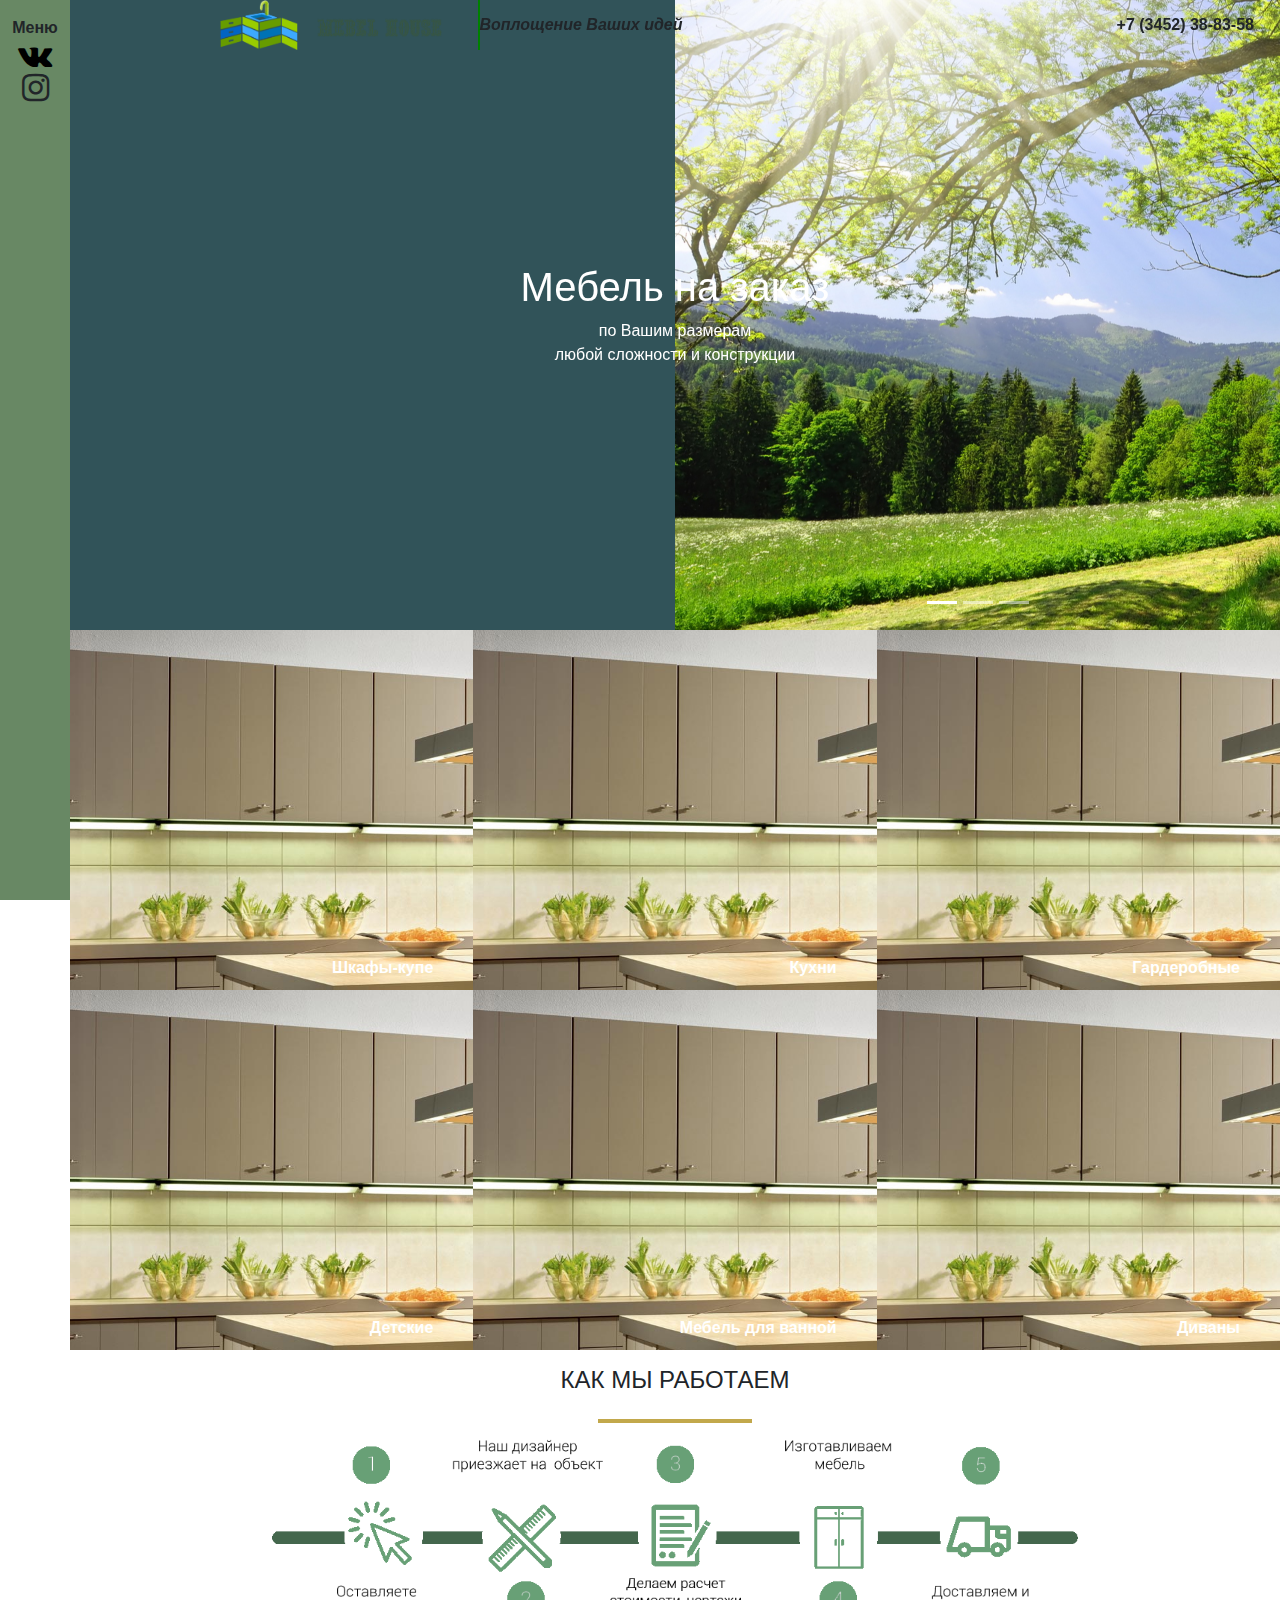
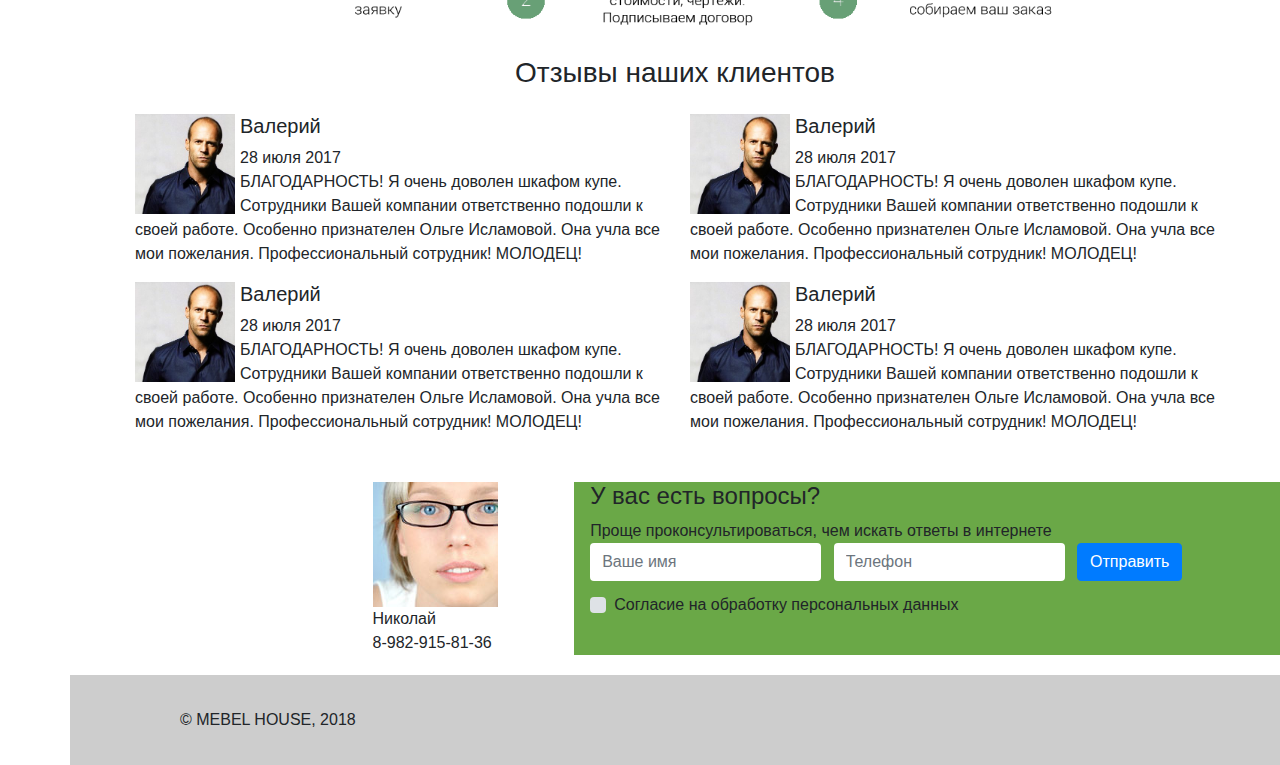
==== index.html @ 47704b02 "Правки" ====
<!DOCTYPE html>
<html lang="ru">
<head>
    <meta charset="UTF-8">
    <meta name="viewport" content="width=device-width, initial-scale=1.0">
    <meta http-equiv="X-UA-Compatible" content="ie=edge">
    <link rel="stylesheet" href="font-awesome/css/font-awesome.min.css">
    <link rel="stylesheet" href="css/bootstrap.min.css">
    <link rel="stylesheet" href="css/main.css">
    <title>Mebel House - Главная страница</title>
</head>
<body>
    <input id="check-menu" type="checkbox">
    <label for="check-menu" class="check-menu_1">Меню</label>
    <!--Шапка сайта-->
    <header class="container-fluid header-on-site pl-4 pr-5">
        <div class="row">
            <div class="col header-on-site_left-box  d-none d-sm-block">
                <div class="row">
                    <div class="col img_box">
                        <img src="images/logo/logo-gorizontal.png" alt="mebel house">
                    </div>
                    <div class="col text-abaut-logo_box d-none d-lg-block">
                        <p class="text-about-logo font-italic">Воплощение Ваших идей</p>
                    </div>
                </div>
            </div>
            <div class="col header-on-site_right-box pr-sm-5 d-none d-sm-block">
                <div class="float-right">
                    <p>+7 (3452) 38-83-58</p>
                </div>
            </div>
        </div>
    </header>
    <!--Конец шапки сайта-->
    <!--Меню-->
    <div class="menu_block">
        <div class="row menu_box">
            <div class="menu_boxing menu-left_box">
                <img class="mt-2" src="images/logo/logo-gorizontal.png" alt="">
                <ul class="mt-3">
                    <li class=""><a href="index.html">Главная</a></li>
                    <li class=""><a href="skafi-kupe.html">Шкафы-купе</a></li>
                    <li class=""><a href="kuhni.html">Кухни</a></li>
                    <li class=""><a href="garderobnie.html">Гардеробные</a></li>
                    <li class=""><a href="detskie.html">Детские</a></li>
                    <li class=""><a href="mebel-dlya-vannoy.html">Мебель для ванной</a></li>
                    <li class=""><a href="detskie.html">Диваны</a></li>
                    <li class=""><a href="contacts.html">Контакты</a></li>
                    <li class=""><a href="company.html">О компании</a></li>
                </ul>
                <div class="row form_inMenu">
                    <div class="col-12 pl-3 pr-3 form_box__inMenu">
                        <h4>У вас есть вопросы?</h4>
                        <p>Проще проконсультироваться, чем искать ответы в интернете</p>
                        <form class="form-inline">
                            <div class="row">
                                <div class="col-12">
                                    <input type="text" class="form-control mb-2 mr-sm-2" id="inlineFormInputName2" placeholder="Ваше имя">
                                    <input type="text" class="form-control mb-2 mr-sm-2" id="inlineFormInputName3" placeholder="Телефон">
                                    <button type="submit" class="btn btn-primary mb-2">Отправить</button><br>
                                </div>
                                <div class="col-10 custom-control custom-checkbox my-1 mr-sm-2">
                                    <input type="checkbox" class="custom-control-input" id="customControlInline">
                                    <label class="custom-control-label" for="customControlInline">Согласие на обработку персональных данных</label>
                                </div>
                            </div>
                        </form>
                    </div>
                </div>
            </div>
            <div class="menu-right_box">
                <label class="for-check-menu mt-3" for="check-menu">Меню</label>
                <a href="https://vk.com/club149415"><i class="fa fa-vk fa-2x" aria-hidden="true"></i></a>
                <i class="fa fa-instagram fa-2x" aria-hidden="true"></i>
            </div>
        </div>
    </div>
    <!--Конец меню-->
    <!--Шапка страницы-->
    <div class="container-fluid header-on-page">
        <div class="container-fluid align-items-center headline-page">
            <div class="row align-items-center">
                <div class="col">
                    <h1>Мебель на заказ</h1>
                    <p>по Вашим размерам<br>любой сложности и конструкции</p>
                </div>
            </div>
        </div>
        <div class="row fifty-fifty">
            <div class="col-6 f-f_left-box pl-0 pr-0 d-none d-lg-block">

            </div>
            <div class="col-md-12 col-lg-6 f-f_right-box pl-0 pr-0">
                <div id="carouselExampleSlidesOnly" class="carousel slide" data-ride="carousel">
                    <ol class="carousel-indicators">
                        <li data-target="#carouselExampleIndicators" data-slide-to="0" class="active"></li>
                        <li data-target="#carouselExampleIndicators" data-slide-to="1"></li>
                        <li data-target="#carouselExampleIndicators" data-slide-to="2"></li>
                    </ol>
                    <div class="carousel-inner">
                        <div class="carousel-item active">
                            <img class="d-block" src="images/slides/1.jpg" alt="First slide">
                        </div>
                        <div class="carousel-item">
                            <img class="d-block" src="images/slides/2.jpg" alt="Second slide">
                        </div>
                        <div class="carousel-item">
                            <img class="d-block" src="images/slides/3.jpg" alt="Third slide">
                        </div>
                    </div>
                </div>
            </div>
        </div>
    </div>
    <!--Конец шапки страницы-->
    <!--Кнопки быстрой навигации по разделам-->
    <div class="container-fluid speed-navigation">
        <div class="row">
            <div class="col-12 col-md-4 speed_but-nav">
                <div>
                    <a href="skafi-kupe.html"><img src="images/img1.jpg" alt=""></a>
                </div>
                <p>Шкафы-купе</p>
            </div>
            <div class="col-12 col-md-4 speed_but-nav">
                <div>
                    <a href="kuhni.html"><img src="images/img1.jpg" alt=""></a>
                </div>
                <p>Кухни</p>
            </div>
            <div class="col-12 col-md-4 speed_but-nav">
                <div>
                    <a href="garderobnie.html"><img src="images/img1.jpg" alt=""></a>
                </div>
                <p>Гардеробные</p>
            </div>
        </div>
        <div class="row">
            <div class="col-12 col-md-4 speed_but-nav">
                <div>
                    <a href="detskie.html"><img src="images/img1.jpg" alt=""></a>
                </div>
                <p>Детские</p>
            </div>
            <div class="col-12 col-md-4 speed_but-nav">
                <div>
                    <a href="mebel-dlya-vannoy.html"><img src="images/img1.jpg" alt=""></a>
                </div>
                <p>Мебель для ванной</p>
            </div>
            <div class="col-12 col-md-4 speed_but-nav">
                <div>
                    <a href="divani.html"><img src="images/img1.jpg" alt=""></a>
                </div>
                <p>Диваны</p>
            </div>
        </div>
    </div>
    <!--Конец кнопок быстрой навигации по разделам-->
    <!--Наша работа-->
    <div class="container-fluid our-work mt-3">
        <div class="row justify-content-center">
            <div class="col-12">
                <h4>КАК МЫ РАБОТАЕМ</h4>
                <hr>
            </div>
            <div class="col-12 col-xl-8">
                <img src="images/fr1.png" alt="">
            </div>
        </div>
    </div>
    <!--Конец нашей работы-->
    <!--Отзывы-->
    <div class="container reviews mt-4">
        <h3>Отзывы наших клиентов</h3>
        <div class="row reviews_box mt-2">
            <div class="col-md-12 col-lg-6 mt-3">
                <img src="images/Valeriy.jpg" alt="">
                <h5>Валерий</h5>
                <p>28 июля 2017<br>БЛАГОДАРНОСТЬ! Я очень доволен шкафом купе. Сотрудники Вашей компании ответственно подошли к своей работе. Особенно признателен Ольге Исламовой. Она учла все мои пожелания. Профессиональный сотрудник! МОЛОДЕЦ!</p>
            </div>
            <div class="col-md-12 col-lg-6 mt-3">
                <img src="images/Valeriy.jpg" alt="">
                <h5>Валерий</h5>
                <p>28 июля 2017<br>БЛАГОДАРНОСТЬ! Я очень доволен шкафом купе. Сотрудники Вашей компании ответственно подошли к своей работе. Особенно признателен Ольге Исламовой. Она учла все мои пожелания. Профессиональный сотрудник! МОЛОДЕЦ!</p>
            </div>
            <div class="col-md-12 col-lg-6 mt-3">
                <img src="images/Valeriy.jpg" alt="">
                <h5>Валерий</h5>
                <p>28 июля 2017<br>БЛАГОДАРНОСТЬ! Я очень доволен шкафом купе. Сотрудники Вашей компании ответственно подошли к своей работе. Особенно признателен Ольге Исламовой. Она учла все мои пожелания. Профессиональный сотрудник! МОЛОДЕЦ!</p>
            </div>
            <div class="col-md-12 col-lg-6 mt-3">
                <img src="images/Valeriy.jpg" alt="">
                <h5>Валерий</h5>
                <p>28 июля 2017<br>БЛАГОДАРНОСТЬ! Я очень доволен шкафом купе. Сотрудники Вашей компании ответственно подошли к своей работе. Особенно признателен Ольге Исламовой. Она учла все мои пожелания. Профессиональный сотрудник! МОЛОДЕЦ!</p>
            </div>
        </div>
    </div>
    <!--Конец отзывов-->
    <!--Форма обратной связи-->
    <div class="container-fluid feedback_box mt-5">
        <div class="row justify-content-end">
            <div class="col-12 col-md-2 manager_box">
                <img src="images/manager.jpg" alt="">
                <div>Николай<br>8-982-915-81-36</div>
            </div>
            <div class="col-12 col-md-7 pl-3 pr-3 form_box">
                <h4>У вас есть вопросы?</h4>
                <p>Проще проконсультироваться, чем искать ответы в интернете</p>
                <form class="form-inline">
                    <div class="row">
                        <div class="col-12">
                            <input type="text" class="form-control mb-2 mr-sm-2" id="inlineFormInputName2" placeholder="Ваше имя">
                            <input type="text" class="form-control mb-2 mr-sm-2" id="inlineFormInputName3" placeholder="Телефон">
                            <button type="submit" class="btn btn-primary mb-2">Отправить</button><br>
                        </div>
                        <div class="col-10 custom-control custom-checkbox my-1 mr-sm-2">
                            <input type="checkbox" class="custom-control-input" id="customControlInline">
                            <label class="custom-control-label" for="customControlInline">Согласие на обработку персональных данных</label>
                        </div>
                    </div>
                </form>
            </div>
        </div>
    </div>
    <!--Конец формы обратной связи-->
    <!--Подвал-->
    <footer class="container-fluid footer"><p>&copy MEBEL HOUSE, 2018</p></footer>
    <!--Конец подвала-->
    <script src="js/jquery-3.3.1.js"></script>
    <script src="js/bootstrap.min.js"></script>
</body>
</html>
---- css/main.css ----
@charset "UTF-8";
/*Общие стили */
.container-fluid, .row, .col, .col-12, .col-md-6, .col-md-4, .col-md-8, .col-md-5, .col-md-7, .col-2, .col-1 {
  padding: 0;
  margin: 0; }

body {
  padding-left: 70px; }

p {
  margin: 0; }

input {
  outline: none !important;
  -webkit-box-shadow: none !important;
          box-shadow: none !important;
  border: none !important; }

/*colors */
/*Высота шапки сайта */
/*Высота шапки страницы */
/*menu */
div.menu_block {
  position: fixed;
  z-index: 900;
  width: 500px;
  height: 100vh;
  background: #00db6a;
  left: -430px;
  -webkit-transition: all 1s ease-out;
  transition: all 1s ease-out; }
  div.menu_block div.menu_box {
    height: 100%; }
    div.menu_block div.menu_box div.menu-left_box {
      height: 100%;
      max-width: 430px;
      padding-left: 30px;
      padding-right: 50px;
      overflow: auto;
      float: left; }
      div.menu_block div.menu_box div.menu-left_box img {
        width: 200px;
        margin-left: 10%; }
      div.menu_block div.menu_box div.menu-left_box ul li {
        list-style-type: none; }
        div.menu_block div.menu_box div.menu-left_box ul li a {
          display: block;
          font-size: 18px;
          text-decoration: none;
          color: #1c201e;
          -webkit-transition: color 0.5s ease-out;
          transition: color 0.5s ease-out; }
        div.menu_block div.menu_box div.menu-left_box ul li a:hover {
          color: #dee2e0;
          background: #3e693d;
          opacity: 0.7; }
      div.menu_block div.menu_box div.menu-left_box div.form_inMenu {
        position: relative;
        bottom: 0; }
    div.menu_block div.menu_box div.menu-right_box {
      display: block;
      position: absolute;
      top: 0;
      right: 0;
      width: 70px;
      height: 100vh;
      background: #688864;
      text-align: center; }
      div.menu_block div.menu_box div.menu-right_box label.for-check-menu {
        text-align: center !important;
        margin: 0 auto;
        font-weight: bold; }
        div.menu_block div.menu_box div.menu-right_box label.for-check-menu:hover {
          text-shadow: 1px 1px 1px white, 0 0 1em green; }
      div.menu_block div.menu_box div.menu-right_box a {
        display: block;
        text-decoration: none;
        color: black; }
        div.menu_block div.menu_box div.menu-right_box a i {
          display: block; }
          div.menu_block div.menu_box div.menu-right_box a i:hover {
            text-shadow: 1px 1px 1px white, 0 0 1em green; }

label.check-menu_1 {
  display: none;
  position: absolute;
  z-index: 899;
  left: 30px;
  top: 30px;
  cursor: pointer;
  font-weight: bold;
  color: #ffffff; }
  label.check-menu_1:hover {
    text-shadow: 1px 1px 2px black, 0 0 1em green; }

input#check-menu {
  display: none; }
  input#check-menu:checked ~ div.menu_block {
    -webkit-transform: translateX(430px);
            transform: translateX(430px); }

/*end menu */
/*portfolio */
div.portfolio div.row div img {
  width: 240px; }

/*end portfolio */
/*contacts */
div.contacts div.row div.headline h3 {
  text-align: center; }
div.contacts div.row div.form_box {
  background: #6aa847; }
  div.contacts div.row div.form_box form.form-inline div.row div label {
    display: inline-block;
    text-align: left !important; }

/*end contacts */
/*company */
div.company div.row div h3 {
  text-align: center; }
div.company div.row div p {
  font-size: 18px; }
div.company div.row div img {
  width: 100%; }

/*end company */
@media only screen and (max-width: 450px) {
  label.check-menu_1 {
    display: block; }

  div.menu_block {
    width: 100vw; }
    div.menu_block div.menu_box div.menu-left_box {
      max-width: 400px;
      padding-left: 0; }
    div.menu_block div.menu_box div.menu-right_box {
      width: 50px; }

  body {
    padding-left: 0; } }
/*Шапка сайта */
header.header-on-site {
  z-index: 3;
  position: fixed;
  font-size: 16px;
  font-weight: bold;
  color: #pa003333;
  padding-left: 150px !important; }
  header.header-on-site div.row div.header-on-site_left-box div.row div.img_box img {
    height: 50px; }
  header.header-on-site div.row div.header-on-site_left-box div.row div.text-abaut-logo_box {
    height: 50px;
    border-left: 2px solid green; }
    header.header-on-site div.row div.header-on-site_left-box div.row div.text-abaut-logo_box p.text-about-logo {
      line-height: 50px; }
  header.header-on-site div.row div.header-on-site_right-box div {
    display: inline;
    height: 50px; }
    header.header-on-site div.row div.header-on-site_right-box div p {
      line-height: 50px; }

/*Конец шапки сайта */
/*Шапка страницы */
div.header-on-page {
  position: relative; }
  div.header-on-page div.headline-page {
    z-index: 2;
    position: absolute; }
    div.header-on-page div.headline-page div.row {
      height: 70vh; }
      div.header-on-page div.headline-page div.row div.col {
        display: block;
        text-align: center;
        color: #ffffff; }
  div.header-on-page div.fifty-fifty {
    z-index: 1; }
    div.header-on-page div.fifty-fifty div.col {
      height: 70vh; }
    div.header-on-page div.fifty-fifty div.f-f_left-box {
      background: #315359; }
    div.header-on-page div.fifty-fifty div.f-f_right-box div div div {
      width: 50vw; }
      div.header-on-page div.fifty-fifty div.f-f_right-box div div div img {
        height: 70vh !important;
        width: 100vw !important;
        -o-object-fit: cover;
           object-fit: cover; }

/*Конец шапки страницы */
/*Кнопки бистрой навигации */
div.speed-navigation div.row div.speed_but-nav {
  position: relative;
  overflow: hidden;
  max-height: 40vh; }
  div.speed-navigation div.row div.speed_but-nav div a img {
    max-width: 100vw;
    -o-object-fit: cover;
       object-fit: cover;
    -webkit-transition: all 1s ease-out;
    transition: all 1s ease-out; }
  div.speed-navigation div.row div.speed_but-nav div a img:hover {
    -webkit-transform: scale(1.1);
            transform: scale(1.1); }
  div.speed-navigation div.row div.speed_but-nav p {
    position: absolute;
    right: 40px;
    bottom: 10px;
    color: #ffffff;
    font-weight: bolder;
    -webkit-transition: all 2s;
    transition: all 2s; }
div.speed-navigation div.row div.speed_but-nav:hover p {
  color: black; }

/*Конец кнопок быстрой навигации */
/*Наша работа */
div.our-work div div {
  text-align: center; }
  div.our-work div div h4 {
    display: inline-block; }
  div.our-work div div hr {
    border: 2px solid #c2a84b;
    width: 150px; }
  div.our-work div div img {
    width: 100%; }

/*Конец нашей работы */
/*Отзывы */
div.reviews h3 {
  text-align: center; }
div.reviews div.reviews_box div img {
  max-height: 100px;
  float: left;
  margin-right: 5px; }

/*Конец отзывов */
/*Форма обратной связи */
div.feedback_box div.row div.form_box {
  background: #6aa847; }
  div.feedback_box div.row div.form_box form.form-inline div.row div label {
    display: inline-block;
    text-align: left !important; }

/*Конец формы обратной связи */
/*Подвал */
footer.footer {
  background: #cdcdcd;
  height: 10vh;
  margin-top: 20px;
  padding-left: 110px; }
  footer.footer p {
    line-height: 10vh; }

/*Конец подвала */

/*# sourceMappingURL=main.css.map */
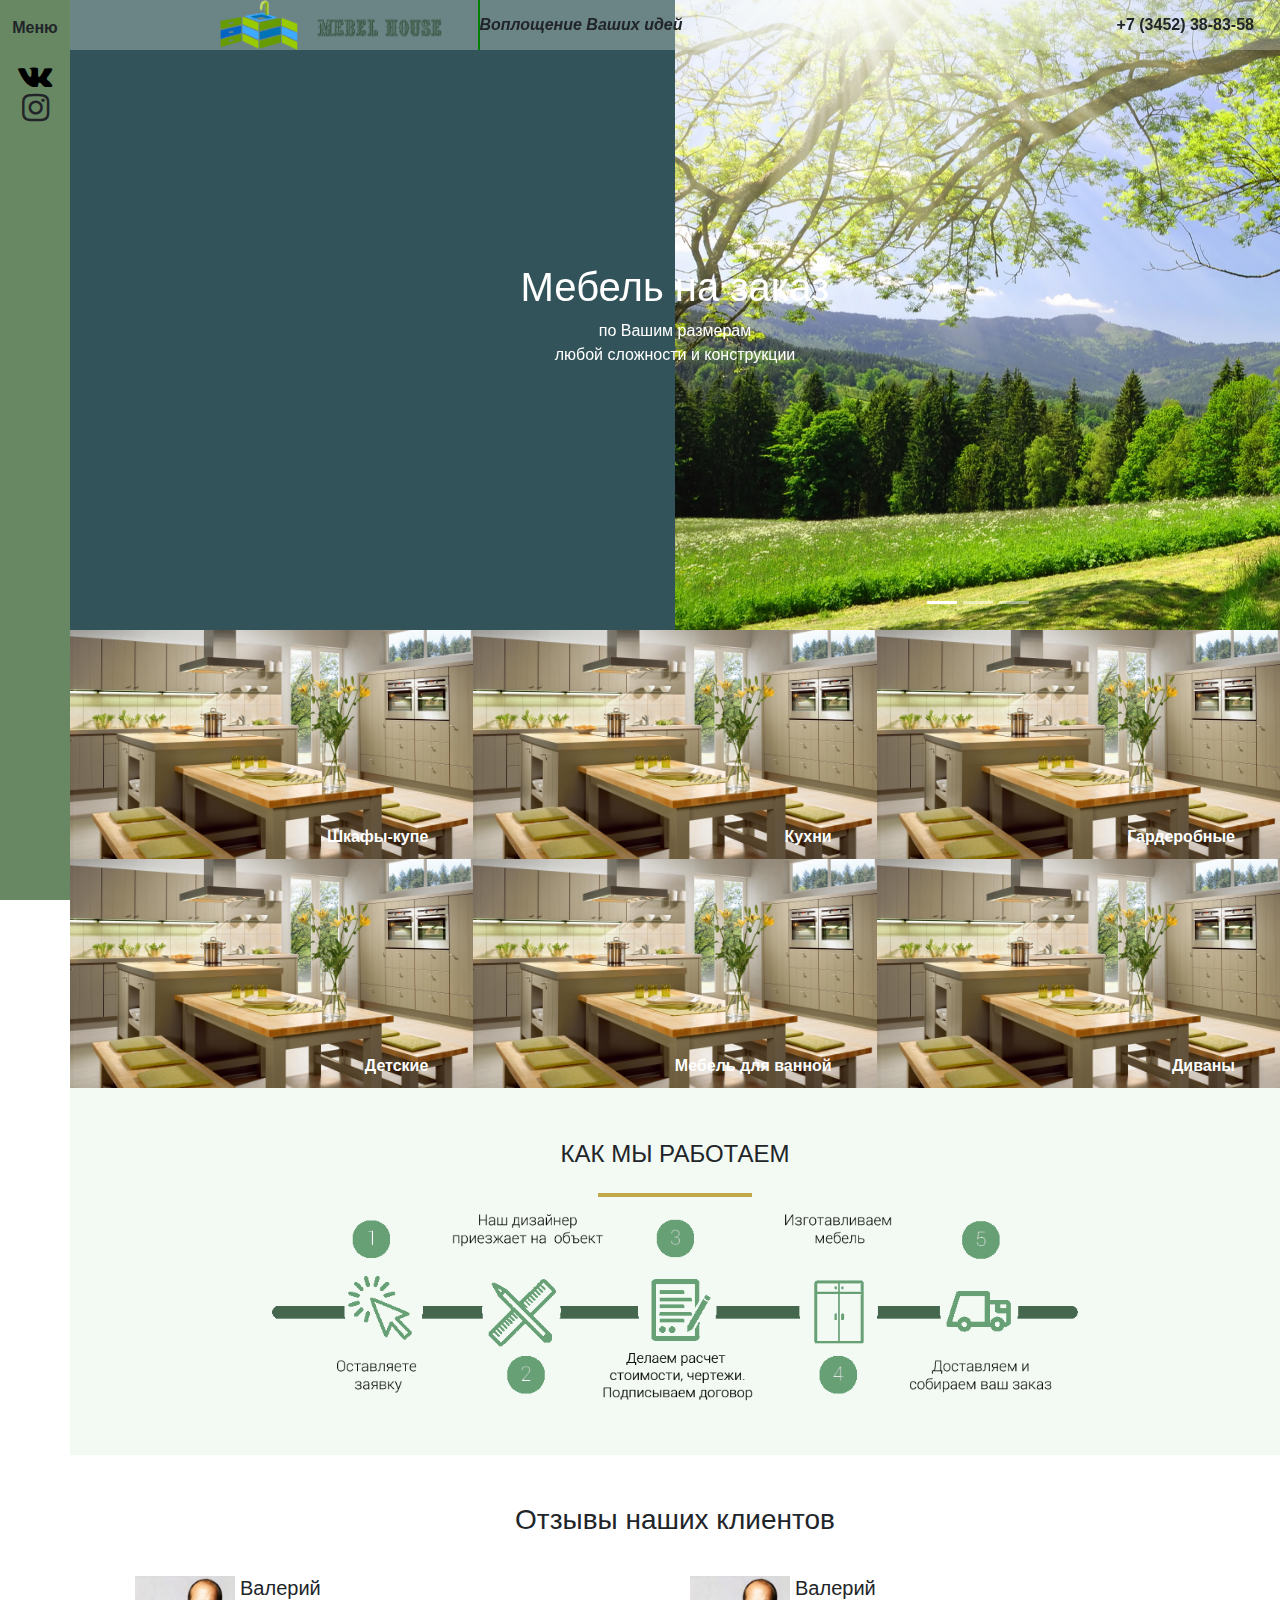
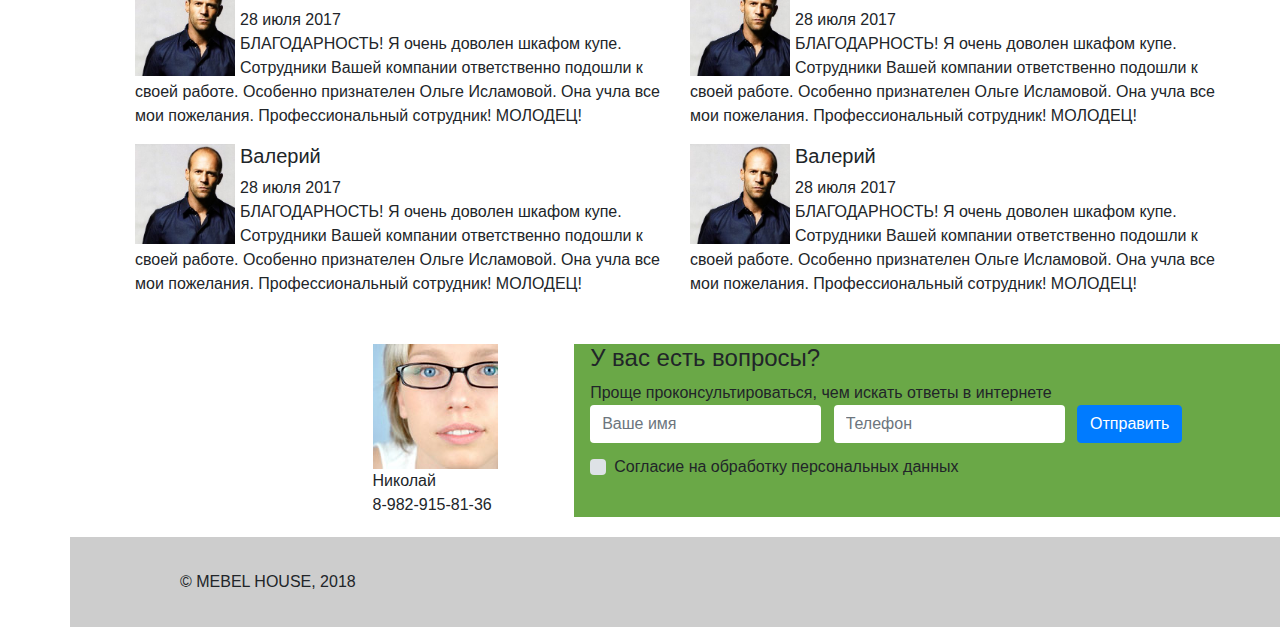
==== commit 244fa4f1: "Правки" ====
--- a/index.html
+++ b/index.html
@@ -159,8 +159,8 @@
     </div>
     <!--Конец кнопок быстрой навигации по разделам-->
     <!--Наша работа-->
-    <div class="container-fluid our-work mt-3">
-        <div class="row justify-content-center">
+    <div class="container-fluid our-work pt-1 pb-5">
+        <div class="row justify-content-center mt-5">
             <div class="col-12">
                 <h4>КАК МЫ РАБОТАЕМ</h4>
                 <hr>
@@ -172,8 +172,8 @@
     </div>
     <!--Конец нашей работы-->
     <!--Отзывы-->
-    <div class="container reviews mt-4">
-        <h3>Отзывы наших клиентов</h3>
+    <div class="container reviews mt-5">
+        <h3 class="mt-5 mb-4">Отзывы наших клиентов</h3>
         <div class="row reviews_box mt-2">
             <div class="col-md-12 col-lg-6 mt-3">
                 <img src="images/Valeriy.jpg" alt="">
--- a/css/main.css
+++ b/css/main.css
@@ -69,7 +69,8 @@
       div.menu_block div.menu_box div.menu-right_box label.for-check-menu {
         text-align: center !important;
         margin: 0 auto;
-        font-weight: bold; }
+        font-weight: bold;
+        margin-bottom: 20px; }
         div.menu_block div.menu_box div.menu-right_box label.for-check-menu:hover {
           text-shadow: 1px 1px 1px white, 0 0 1em green; }
       div.menu_block div.menu_box div.menu-right_box a {
@@ -140,6 +141,7 @@
     padding-left: 0; } }
 /*Шапка сайта */
 header.header-on-site {
+  background: rgba(242, 250, 243, 0.3);
   z-index: 3;
   position: fixed;
   font-size: 16px;
@@ -191,9 +193,9 @@
 div.speed-navigation div.row div.speed_but-nav {
   position: relative;
   overflow: hidden;
-  max-height: 40vh; }
+  max-height: 30vh; }
   div.speed-navigation div.row div.speed_but-nav div a img {
-    max-width: 100vw;
+    max-width: 101%;
     -o-object-fit: cover;
        object-fit: cover;
     -webkit-transition: all 1s ease-out;
@@ -202,27 +204,33 @@
     -webkit-transform: scale(1.1);
             transform: scale(1.1); }
   div.speed-navigation div.row div.speed_but-nav p {
+    display: block;
     position: absolute;
     right: 40px;
     bottom: 10px;
     color: #ffffff;
     font-weight: bolder;
     -webkit-transition: all 2s;
-    transition: all 2s; }
+    transition: all 2s;
+    padding: 0 5px; }
 div.speed-navigation div.row div.speed_but-nav:hover p {
-  color: black; }
+  color: black;
+  background: rgba(242, 250, 243, 0.3);
+  border-radius: 5px; }
 
 /*Конец кнопок быстрой навигации */
 /*Наша работа */
-div.our-work div div {
-  text-align: center; }
-  div.our-work div div h4 {
-    display: inline-block; }
-  div.our-work div div hr {
-    border: 2px solid #c2a84b;
-    width: 150px; }
-  div.our-work div div img {
-    width: 100%; }
+div.our-work {
+  background: #f2faf3; }
+  div.our-work div div {
+    text-align: center; }
+    div.our-work div div h4 {
+      display: inline-block; }
+    div.our-work div div hr {
+      border: 2px solid #c2a84b;
+      width: 150px; }
+    div.our-work div div img {
+      width: 100%; }
 
 /*Конец нашей работы */
 /*Отзывы */
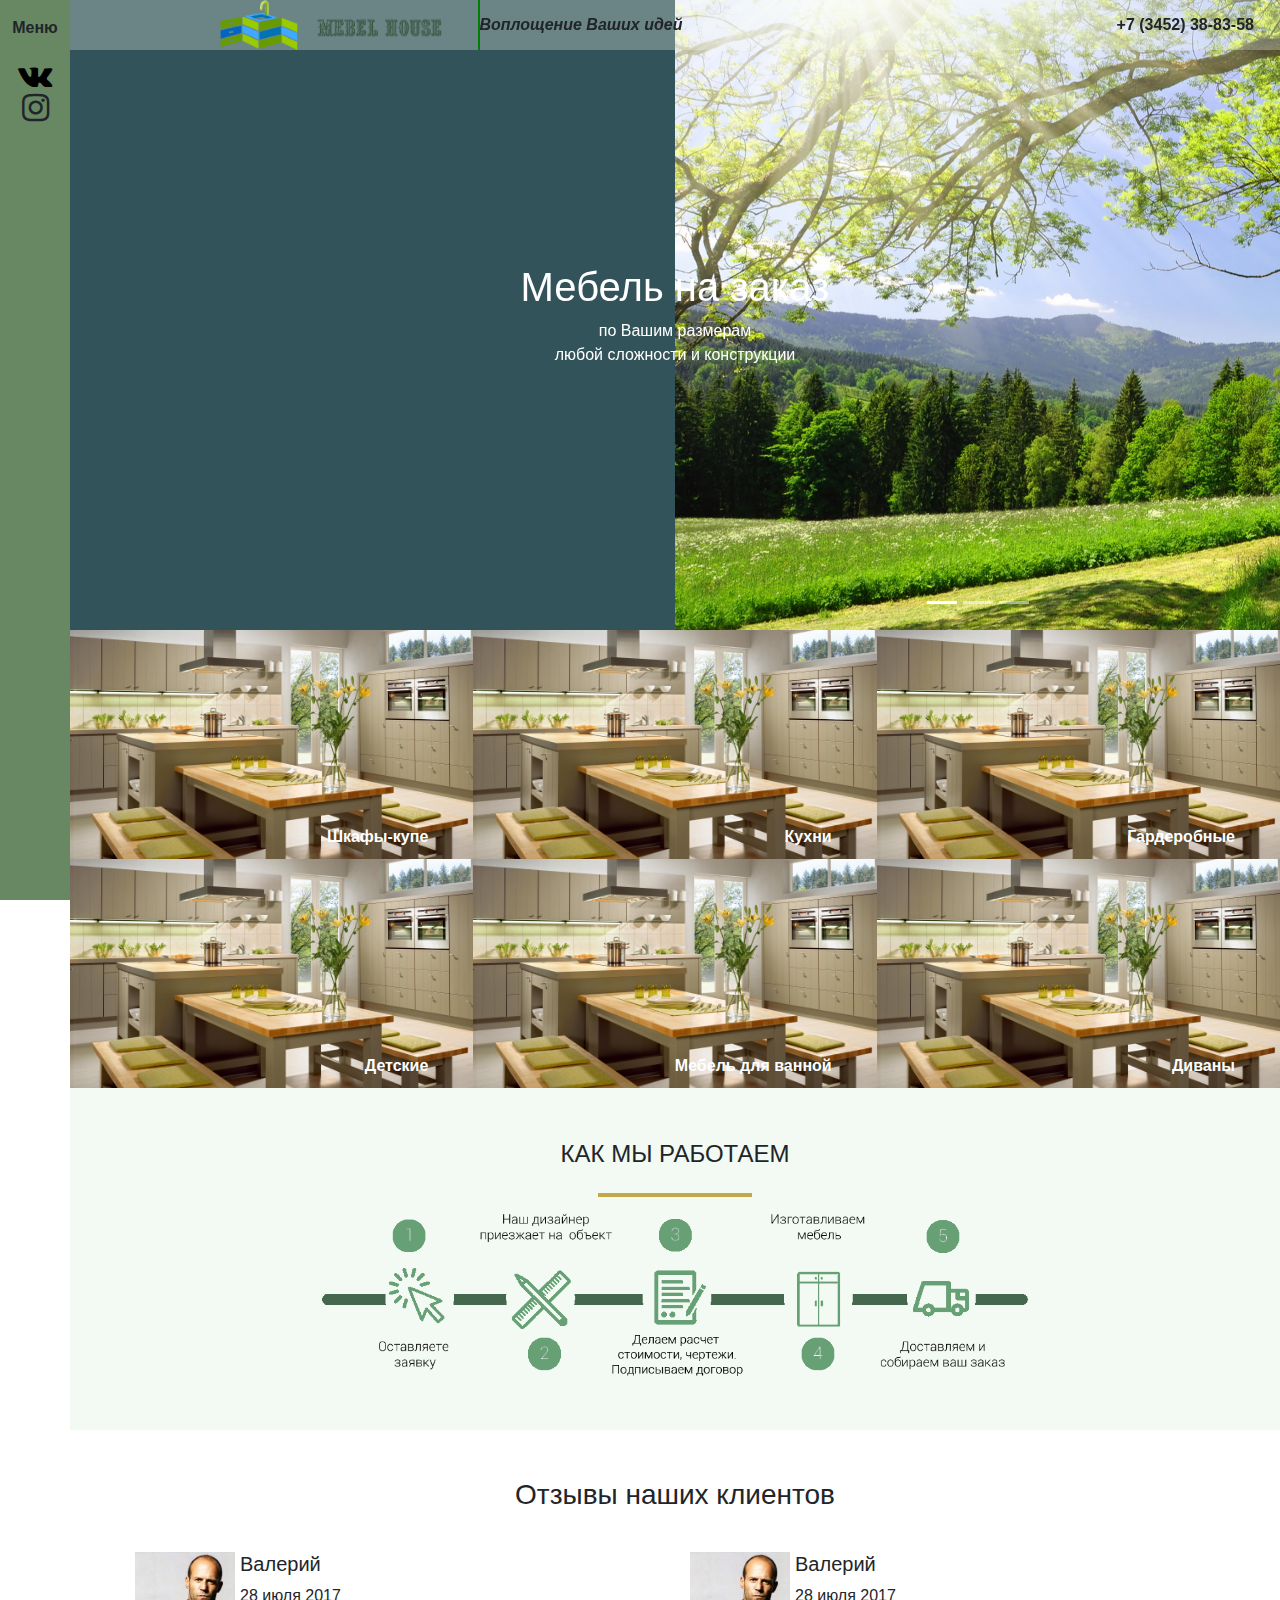
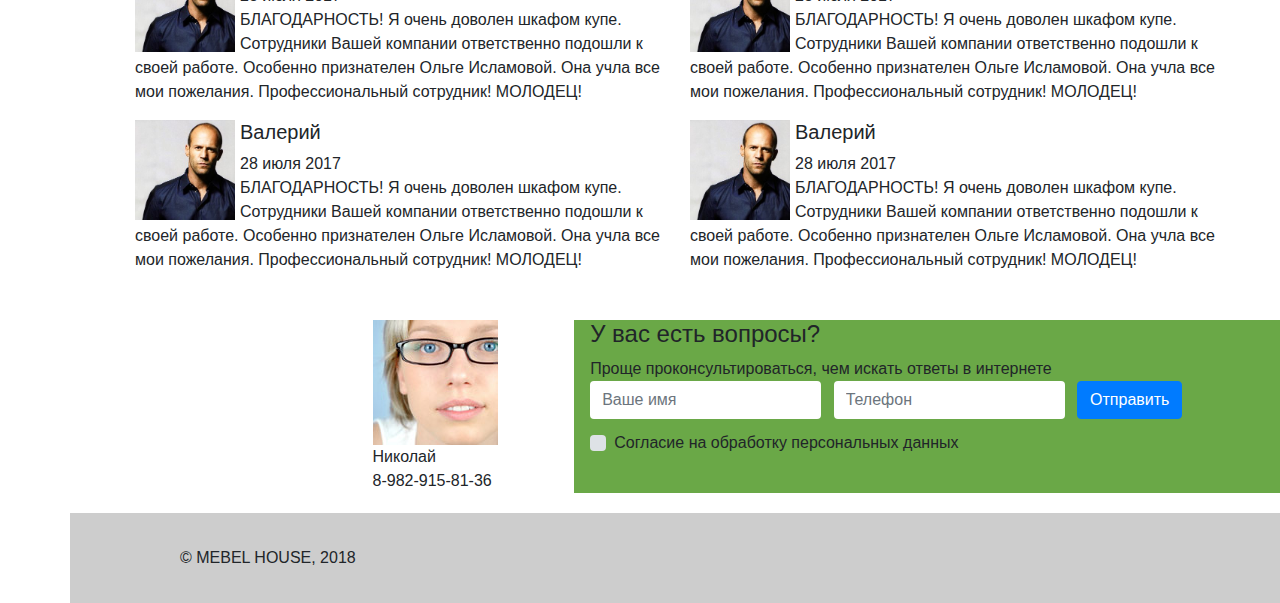
==== commit a7ec0c9f: "Мелкие правки" ====
--- a/index.html
+++ b/index.html
@@ -50,9 +50,12 @@
                     <li class=""><a href="company.html">О компании</a></li>
                 </ul>
                 <div class="row form_inMenu">
-                    <div class="col-12 pl-3 pr-3 form_box__inMenu">
-                        <h4>У вас есть вопросы?</h4>
-                        <p>Проще проконсультироваться, чем искать ответы в интернете</p>
+                    <p class="d-b col-12">
+                        <button class="btn btn-primary" type="button" data-toggle="collapse" data-target="#collapseExample" aria-expanded="false" aria-controls="collapseExample">
+                             Рассчитать стоимость
+                        </button>
+                    </p>
+                    <div class="col-12 pt-4 form_box__inMenu collapse" id="collapseExample">
                         <form class="form-inline">
                             <div class="row">
                                 <div class="col-12">
@@ -165,7 +168,7 @@
                 <h4>КАК МЫ РАБОТАЕМ</h4>
                 <hr>
             </div>
-            <div class="col-12 col-xl-8">
+            <div class="col-12 col-md-8 col-xl-7">
                 <img src="images/fr1.png" alt="">
             </div>
         </div>
--- a/css/main.css
+++ b/css/main.css
@@ -40,7 +40,7 @@
       float: left; }
       div.menu_block div.menu_box div.menu-left_box img {
         width: 200px;
-        margin-left: 10%; }
+        margin-left: 20px; }
       div.menu_block div.menu_box div.menu-left_box ul li {
         list-style-type: none; }
         div.menu_block div.menu_box div.menu-left_box ul li a {
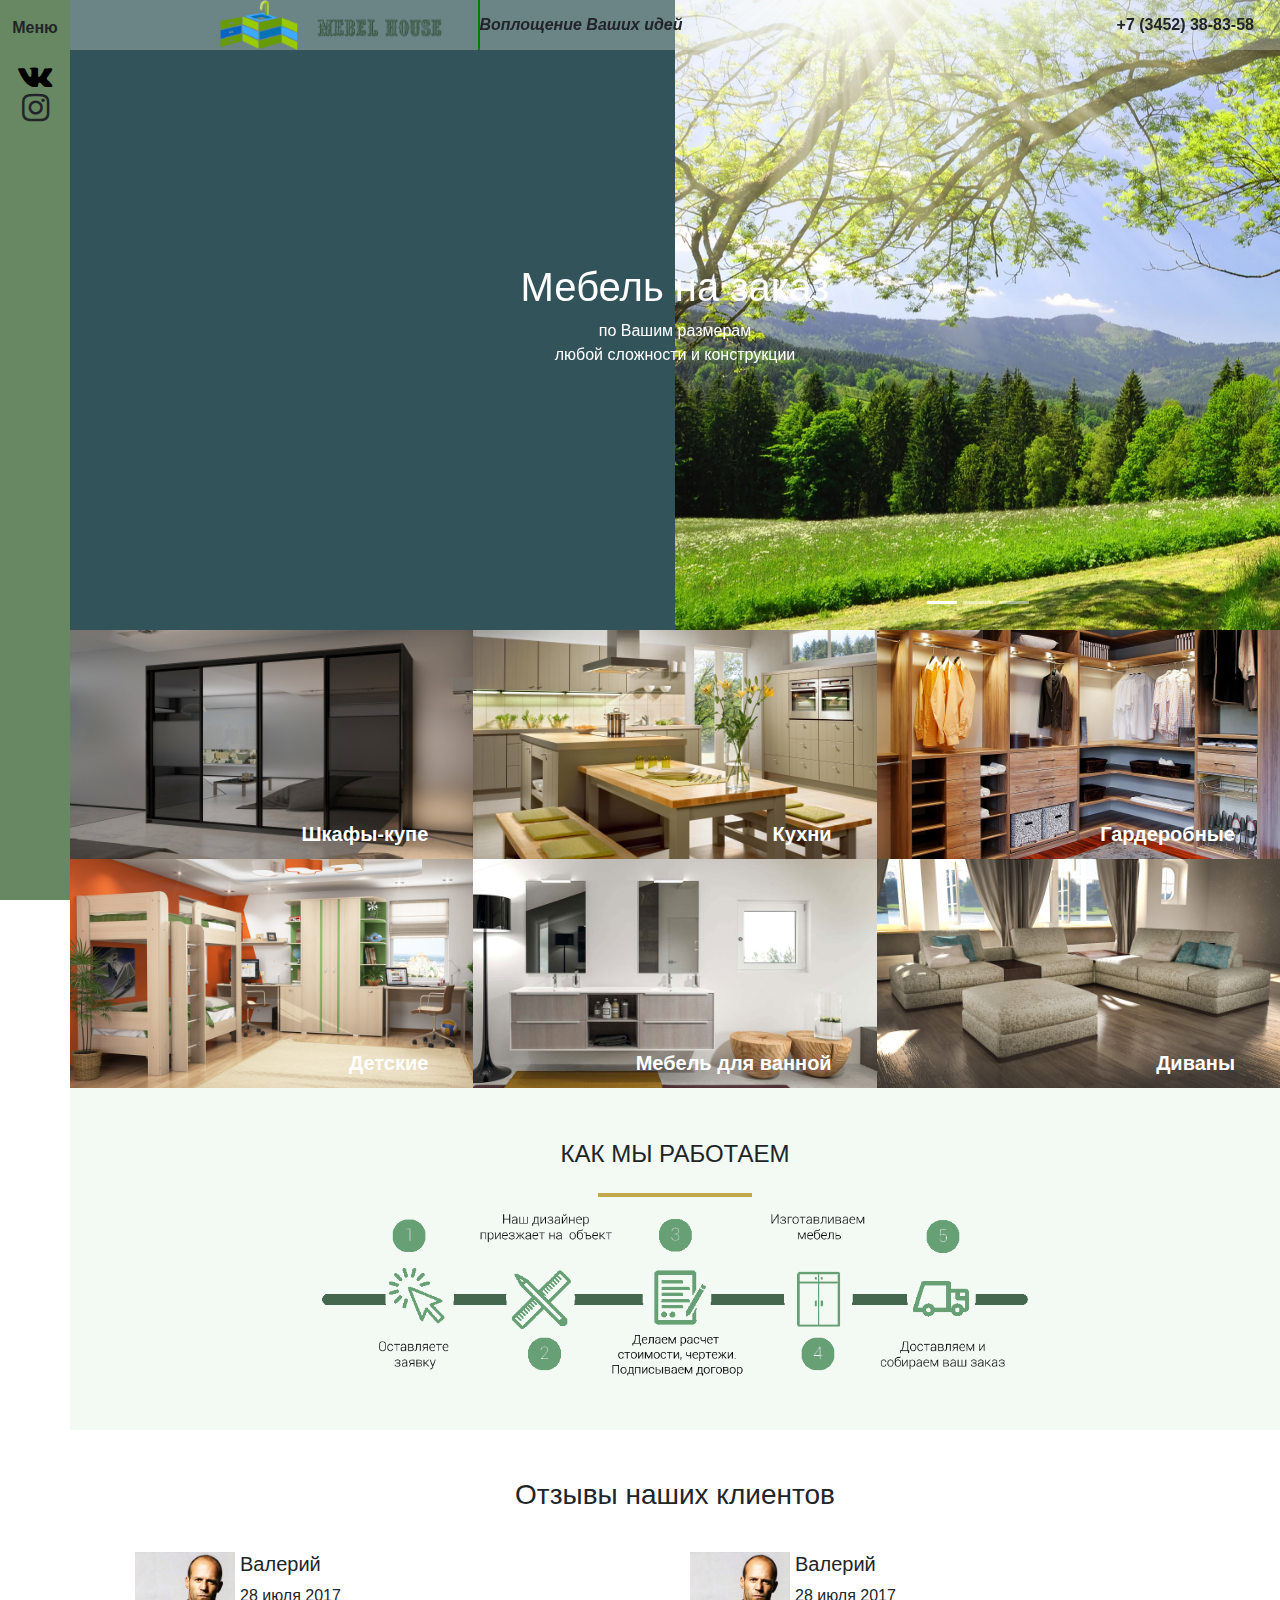
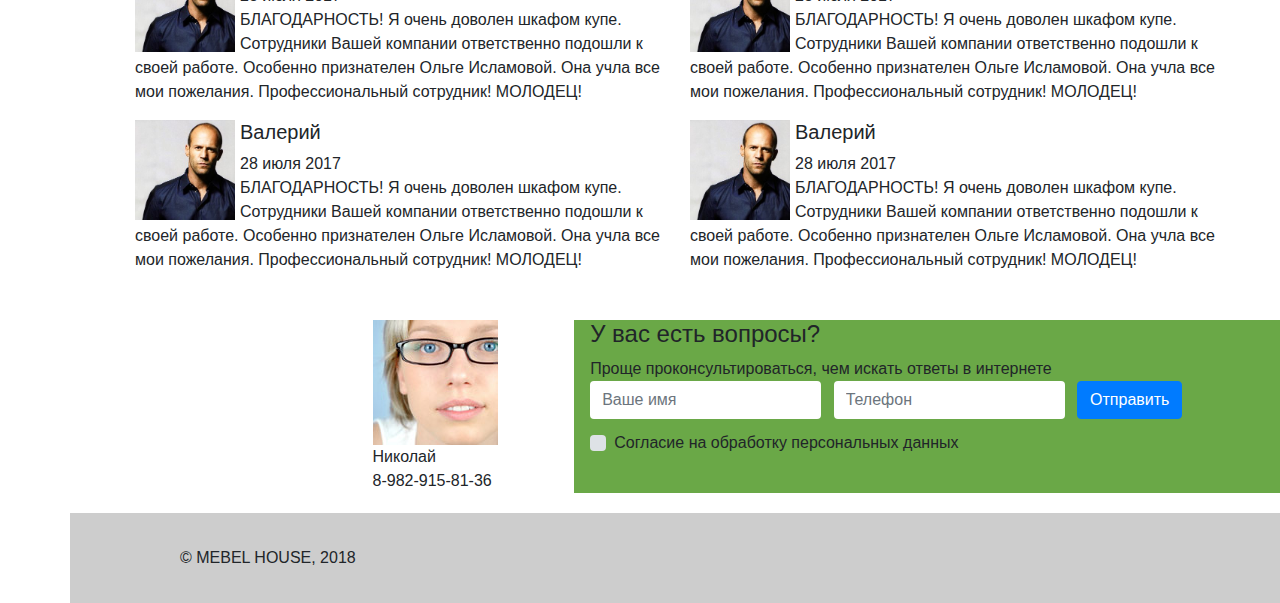
==== commit addc1964: "fix baMenu and add phone_mask" ====
--- a/index.html
+++ b/index.html
@@ -60,7 +60,7 @@
                             <div class="row">
                                 <div class="col-12">
                                     <input type="text" class="form-control mb-2 mr-sm-2" id="inlineFormInputName2" placeholder="Ваше имя">
-                                    <input type="text" class="form-control mb-2 mr-sm-2" id="inlineFormInputName3" placeholder="Телефон">
+                                    <input type="text" class="form-control mb-2 mr-sm-2 phoneInput" id="inlineFormInputName3" placeholder="Телефон">
                                     <button type="submit" class="btn btn-primary mb-2">Отправить</button><br>
                                 </div>
                                 <div class="col-10 custom-control custom-checkbox my-1 mr-sm-2">
@@ -122,19 +122,19 @@
         <div class="row">
             <div class="col-12 col-md-4 speed_but-nav">
                 <div>
-                    <a href="skafi-kupe.html"><img src="images/img1.jpg" alt=""></a>
+                    <a href="skafi-kupe.html"><img src="images/categories/shkafi-kupe.jpg" alt=""></a>
                 </div>
                 <p>Шкафы-купе</p>
             </div>
             <div class="col-12 col-md-4 speed_but-nav">
                 <div>
-                    <a href="kuhni.html"><img src="images/img1.jpg" alt=""></a>
+                    <a href="kuhni.html"><img src="images/categories/kuhni.jpg" alt=""></a>
                 </div>
                 <p>Кухни</p>
             </div>
             <div class="col-12 col-md-4 speed_but-nav">
                 <div>
-                    <a href="garderobnie.html"><img src="images/img1.jpg" alt=""></a>
+                    <a href="garderobnie.html"><img src="images/categories/garderob.jpg" alt=""></a>
                 </div>
                 <p>Гардеробные</p>
             </div>
@@ -142,19 +142,19 @@
         <div class="row">
             <div class="col-12 col-md-4 speed_but-nav">
                 <div>
-                    <a href="detskie.html"><img src="images/img1.jpg" alt=""></a>
+                    <a href="detskie.html"><img src="images/categories/detskie.jpg" alt=""></a>
                 </div>
                 <p>Детские</p>
             </div>
             <div class="col-12 col-md-4 speed_but-nav">
                 <div>
-                    <a href="mebel-dlya-vannoy.html"><img src="images/img1.jpg" alt=""></a>
+                    <a href="mebel-dlya-vannoy.html"><img src="images/categories/mebel-dlya-vannoy.jpg" alt=""></a>
                 </div>
                 <p>Мебель для ванной</p>
             </div>
             <div class="col-12 col-md-4 speed_but-nav">
                 <div>
-                    <a href="divani.html"><img src="images/img1.jpg" alt=""></a>
+                    <a href="divani.html"><img src="images/categories/divani.jpg" alt=""></a>
                 </div>
                 <p>Диваны</p>
             </div>
@@ -215,7 +215,7 @@
                     <div class="row">
                         <div class="col-12">
                             <input type="text" class="form-control mb-2 mr-sm-2" id="inlineFormInputName2" placeholder="Ваше имя">
-                            <input type="text" class="form-control mb-2 mr-sm-2" id="inlineFormInputName3" placeholder="Телефон">
+                            <input type="text" class="form-control mb-2 mr-sm-2 phoneInput" id="inlineFormInputName3" placeholder="Телефон">
                             <button type="submit" class="btn btn-primary mb-2">Отправить</button><br>
                         </div>
                         <div class="col-10 custom-control custom-checkbox my-1 mr-sm-2">
@@ -233,5 +233,7 @@
     <!--Конец подвала-->
     <script src="js/jquery-3.3.1.js"></script>
     <script src="js/bootstrap.min.js"></script>
+    <script src="js/jquery.maskedinput.min.js"></script>
+    <script src="js/func.js"></script>
 </body>
 </html>--- a/css/main.css
+++ b/css/main.css
@@ -2,19 +2,23 @@
 /*Общие стили */
 .container-fluid, .row, .col, .col-12, .col-md-6, .col-md-4, .col-md-8, .col-md-5, .col-md-7, .col-2, .col-1 {
   padding: 0;
-  margin: 0; }
+  margin: 0;
+}
 
 body {
-  padding-left: 70px; }
+  padding-left: 70px;
+}
 
 p {
-  margin: 0; }
+  margin: 0;
+}
 
 input {
   outline: none !important;
   -webkit-box-shadow: none !important;
           box-shadow: none !important;
-  border: none !important; }
+  border: none !important;
+}
 
 /*colors */
 /*Высота шапки сайта */
@@ -25,62 +29,76 @@
   z-index: 900;
   width: 500px;
   height: 100vh;
-  background: #00db6a;
+  background: #e3f1e8;
   left: -430px;
   -webkit-transition: all 1s ease-out;
-  transition: all 1s ease-out; }
-  div.menu_block div.menu_box {
-    height: 100%; }
-    div.menu_block div.menu_box div.menu-left_box {
-      height: 100%;
-      max-width: 430px;
-      padding-left: 30px;
-      padding-right: 50px;
-      overflow: auto;
-      float: left; }
-      div.menu_block div.menu_box div.menu-left_box img {
-        width: 200px;
-        margin-left: 20px; }
-      div.menu_block div.menu_box div.menu-left_box ul li {
-        list-style-type: none; }
-        div.menu_block div.menu_box div.menu-left_box ul li a {
-          display: block;
-          font-size: 18px;
-          text-decoration: none;
-          color: #1c201e;
-          -webkit-transition: color 0.5s ease-out;
-          transition: color 0.5s ease-out; }
-        div.menu_block div.menu_box div.menu-left_box ul li a:hover {
-          color: #dee2e0;
-          background: #3e693d;
-          opacity: 0.7; }
-      div.menu_block div.menu_box div.menu-left_box div.form_inMenu {
-        position: relative;
-        bottom: 0; }
-    div.menu_block div.menu_box div.menu-right_box {
-      display: block;
-      position: absolute;
-      top: 0;
-      right: 0;
-      width: 70px;
-      height: 100vh;
-      background: #688864;
-      text-align: center; }
-      div.menu_block div.menu_box div.menu-right_box label.for-check-menu {
-        text-align: center !important;
-        margin: 0 auto;
-        font-weight: bold;
-        margin-bottom: 20px; }
-        div.menu_block div.menu_box div.menu-right_box label.for-check-menu:hover {
-          text-shadow: 1px 1px 1px white, 0 0 1em green; }
-      div.menu_block div.menu_box div.menu-right_box a {
-        display: block;
-        text-decoration: none;
-        color: black; }
-        div.menu_block div.menu_box div.menu-right_box a i {
-          display: block; }
-          div.menu_block div.menu_box div.menu-right_box a i:hover {
-            text-shadow: 1px 1px 1px white, 0 0 1em green; }
+  transition: all 1s ease-out;
+}
+div.menu_block div.menu_box {
+  height: 100%;
+}
+div.menu_block div.menu_box div.menu-left_box {
+  height: 100%;
+  max-width: 430px;
+  padding-left: 30px;
+  padding-right: 50px;
+  overflow: auto;
+  float: left;
+}
+div.menu_block div.menu_box div.menu-left_box img {
+  width: 200px;
+  margin-left: 20px;
+}
+div.menu_block div.menu_box div.menu-left_box ul li {
+  list-style-type: none;
+}
+div.menu_block div.menu_box div.menu-left_box ul li a {
+  display: block;
+  font-size: 18px;
+  text-decoration: none;
+  color: #1c201e;
+  -webkit-transition: color 0.5s ease-out;
+  transition: color 0.5s ease-out;
+}
+div.menu_block div.menu_box div.menu-left_box ul li a:hover {
+  color: #dee2e0;
+  background: #3e693d;
+  opacity: 0.7;
+}
+div.menu_block div.menu_box div.menu-left_box div.form_inMenu {
+  position: relative;
+  bottom: 0;
+}
+div.menu_block div.menu_box div.menu-right_box {
+  display: block;
+  position: absolute;
+  top: 0;
+  right: 0;
+  width: 70px;
+  height: 100vh;
+  background: #688864;
+  text-align: center;
+}
+div.menu_block div.menu_box div.menu-right_box label.for-check-menu {
+  text-align: center !important;
+  margin: 0 auto;
+  font-weight: bold;
+  margin-bottom: 20px;
+}
+div.menu_block div.menu_box div.menu-right_box label.for-check-menu:hover {
+  text-shadow: 1px 1px 1px white, 0 0 1em green;
+}
+div.menu_block div.menu_box div.menu-right_box a {
+  display: block;
+  text-decoration: none;
+  color: black;
+}
+div.menu_block div.menu_box div.menu-right_box a i {
+  display: block;
+}
+div.menu_block div.menu_box div.menu-right_box a i:hover {
+  text-shadow: 1px 1px 1px white, 0 0 1em green;
+}
 
 label.check-menu_1 {
   display: none;
@@ -90,55 +108,72 @@
   top: 30px;
   cursor: pointer;
   font-weight: bold;
-  color: #ffffff; }
-  label.check-menu_1:hover {
-    text-shadow: 1px 1px 2px black, 0 0 1em green; }
+  color: #ffffff;
+}
+label.check-menu_1:hover {
+  text-shadow: 1px 1px 2px black, 0 0 1em green;
+}
 
 input#check-menu {
-  display: none; }
-  input#check-menu:checked ~ div.menu_block {
-    -webkit-transform: translateX(430px);
-            transform: translateX(430px); }
+  display: none;
+}
+input#check-menu:checked ~ div.menu_block {
+  -webkit-transform: translateX(430px);
+          transform: translateX(430px);
+}
 
 /*end menu */
 /*portfolio */
 div.portfolio div.row div img {
-  width: 240px; }
+  width: 240px;
+}
 
 /*end portfolio */
 /*contacts */
 div.contacts div.row div.headline h3 {
-  text-align: center; }
+  text-align: center;
+}
 div.contacts div.row div.form_box {
-  background: #6aa847; }
-  div.contacts div.row div.form_box form.form-inline div.row div label {
-    display: inline-block;
-    text-align: left !important; }
+  background: #6aa847;
+}
+div.contacts div.row div.form_box form.form-inline div.row div label {
+  display: inline-block;
+  text-align: left !important;
+}
 
 /*end contacts */
 /*company */
 div.company div.row div h3 {
-  text-align: center; }
+  text-align: center;
+}
 div.company div.row div p {
-  font-size: 18px; }
+  font-size: 18px;
+}
 div.company div.row div img {
-  width: 100%; }
+  width: 100%;
+}
 
 /*end company */
 @media only screen and (max-width: 450px) {
   label.check-menu_1 {
-    display: block; }
+    display: block;
+  }
 
   div.menu_block {
-    width: 100vw; }
-    div.menu_block div.menu_box div.menu-left_box {
-      max-width: 400px;
-      padding-left: 0; }
-    div.menu_block div.menu_box div.menu-right_box {
-      width: 50px; }
+    width: 100vw;
+  }
+  div.menu_block div.menu_box div.menu-left_box {
+    max-width: 400px;
+    padding-left: 0;
+  }
+  div.menu_block div.menu_box div.menu-right_box {
+    width: 50px;
+  }
 
   body {
-    padding-left: 0; } }
+    padding-left: 0;
+  }
+}
 /*Шапка сайта */
 header.header-on-site {
   background: rgba(242, 250, 243, 0.3);
@@ -147,107 +182,137 @@
   font-size: 16px;
   font-weight: bold;
   color: #pa003333;
-  padding-left: 150px !important; }
-  header.header-on-site div.row div.header-on-site_left-box div.row div.img_box img {
-    height: 50px; }
-  header.header-on-site div.row div.header-on-site_left-box div.row div.text-abaut-logo_box {
-    height: 50px;
-    border-left: 2px solid green; }
-    header.header-on-site div.row div.header-on-site_left-box div.row div.text-abaut-logo_box p.text-about-logo {
-      line-height: 50px; }
-  header.header-on-site div.row div.header-on-site_right-box div {
-    display: inline;
-    height: 50px; }
-    header.header-on-site div.row div.header-on-site_right-box div p {
-      line-height: 50px; }
+  padding-left: 150px !important;
+}
+header.header-on-site div.row div.header-on-site_left-box div.row div.img_box img {
+  height: 50px;
+}
+header.header-on-site div.row div.header-on-site_left-box div.row div.text-abaut-logo_box {
+  height: 50px;
+  border-left: 2px solid green;
+}
+header.header-on-site div.row div.header-on-site_left-box div.row div.text-abaut-logo_box p.text-about-logo {
+  line-height: 50px;
+}
+header.header-on-site div.row div.header-on-site_right-box div {
+  display: inline;
+  height: 50px;
+}
+header.header-on-site div.row div.header-on-site_right-box div p {
+  line-height: 50px;
+}
 
 /*Конец шапки сайта */
 /*Шапка страницы */
 div.header-on-page {
-  position: relative; }
-  div.header-on-page div.headline-page {
-    z-index: 2;
-    position: absolute; }
-    div.header-on-page div.headline-page div.row {
-      height: 70vh; }
-      div.header-on-page div.headline-page div.row div.col {
-        display: block;
-        text-align: center;
-        color: #ffffff; }
-  div.header-on-page div.fifty-fifty {
-    z-index: 1; }
-    div.header-on-page div.fifty-fifty div.col {
-      height: 70vh; }
-    div.header-on-page div.fifty-fifty div.f-f_left-box {
-      background: #315359; }
-    div.header-on-page div.fifty-fifty div.f-f_right-box div div div {
-      width: 50vw; }
-      div.header-on-page div.fifty-fifty div.f-f_right-box div div div img {
-        height: 70vh !important;
-        width: 100vw !important;
-        -o-object-fit: cover;
-           object-fit: cover; }
+  position: relative;
+}
+div.header-on-page div.headline-page {
+  z-index: 2;
+  position: absolute;
+}
+div.header-on-page div.headline-page div.row {
+  height: 70vh;
+}
+div.header-on-page div.headline-page div.row div.col {
+  display: block;
+  text-align: center;
+  color: #ffffff;
+}
+div.header-on-page div.fifty-fifty {
+  z-index: 1;
+}
+div.header-on-page div.fifty-fifty div.col {
+  height: 70vh;
+}
+div.header-on-page div.fifty-fifty div.f-f_left-box {
+  background: #315359;
+}
+div.header-on-page div.fifty-fifty div.f-f_right-box div div div {
+  width: 50vw;
+}
+div.header-on-page div.fifty-fifty div.f-f_right-box div div div img {
+  height: 70vh !important;
+  width: 100vw !important;
+  -o-object-fit: cover;
+     object-fit: cover;
+}
 
 /*Конец шапки страницы */
 /*Кнопки бистрой навигации */
 div.speed-navigation div.row div.speed_but-nav {
   position: relative;
   overflow: hidden;
-  max-height: 30vh; }
-  div.speed-navigation div.row div.speed_but-nav div a img {
-    max-width: 101%;
-    -o-object-fit: cover;
-       object-fit: cover;
-    -webkit-transition: all 1s ease-out;
-    transition: all 1s ease-out; }
-  div.speed-navigation div.row div.speed_but-nav div a img:hover {
-    -webkit-transform: scale(1.1);
-            transform: scale(1.1); }
-  div.speed-navigation div.row div.speed_but-nav p {
-    display: block;
-    position: absolute;
-    right: 40px;
-    bottom: 10px;
-    color: #ffffff;
-    font-weight: bolder;
-    -webkit-transition: all 2s;
-    transition: all 2s;
-    padding: 0 5px; }
+  max-height: 30vh;
+}
+div.speed-navigation div.row div.speed_but-nav div a img {
+  max-width: 101%;
+  -o-object-fit: cover;
+     object-fit: cover;
+  -webkit-transition: all 1s ease-out;
+  transition: all 1s ease-out;
+}
+div.speed-navigation div.row div.speed_but-nav div a img:hover {
+  -webkit-transform: scale(1.1);
+          transform: scale(1.1);
+}
+div.speed-navigation div.row div.speed_but-nav p {
+  display: block;
+  position: absolute;
+  right: 40px;
+  bottom: 10px;
+  color: #ffffff;
+  font-size: 20px;
+  font-weight: bolder;
+  -webkit-transition: all 2s;
+  transition: all 2s;
+  padding: 0 5px;
+}
 div.speed-navigation div.row div.speed_but-nav:hover p {
   color: black;
   background: rgba(242, 250, 243, 0.3);
-  border-radius: 5px; }
+  border-radius: 5px;
+}
 
 /*Конец кнопок быстрой навигации */
 /*Наша работа */
 div.our-work {
-  background: #f2faf3; }
-  div.our-work div div {
-    text-align: center; }
-    div.our-work div div h4 {
-      display: inline-block; }
-    div.our-work div div hr {
-      border: 2px solid #c2a84b;
-      width: 150px; }
-    div.our-work div div img {
-      width: 100%; }
+  background: #f2faf3;
+}
+div.our-work div div {
+  text-align: center;
+}
+div.our-work div div h4 {
+  display: inline-block;
+}
+div.our-work div div hr {
+  border: 2px solid #c2a84b;
+  width: 150px;
+}
+div.our-work div div img {
+  width: 100%;
+}
 
 /*Конец нашей работы */
 /*Отзывы */
 div.reviews h3 {
-  text-align: center; }
+  text-align: center;
+}
 div.reviews div.reviews_box div img {
   max-height: 100px;
   float: left;
-  margin-right: 5px; }
+  margin-right: 5px;
+}
 
 /*Конец отзывов */
 /*Форма обратной связи */
 div.feedback_box div.row div.form_box {
-  background: #6aa847; }
-  div.feedback_box div.row div.form_box form.form-inline div.row div label {
-    display: inline-block;
-    text-align: left !important; }
+  background: #6aa847;
+}
+div.feedback_box div.row div.form_box form.form-inline div.row div label {
+  display: inline-block;
+  text-align: left !important;
+}
 
 /*Конец формы обратной связи */
 /*Подвал */
@@ -255,10 +320,10 @@
   background: #cdcdcd;
   height: 10vh;
   margin-top: 20px;
-  padding-left: 110px; }
-  footer.footer p {
-    line-height: 10vh; }
+  padding-left: 110px;
+}
+footer.footer p {
+  line-height: 10vh;
+}
 
 /*Конец подвала */
-
-/*# sourceMappingURL=main.css.map */